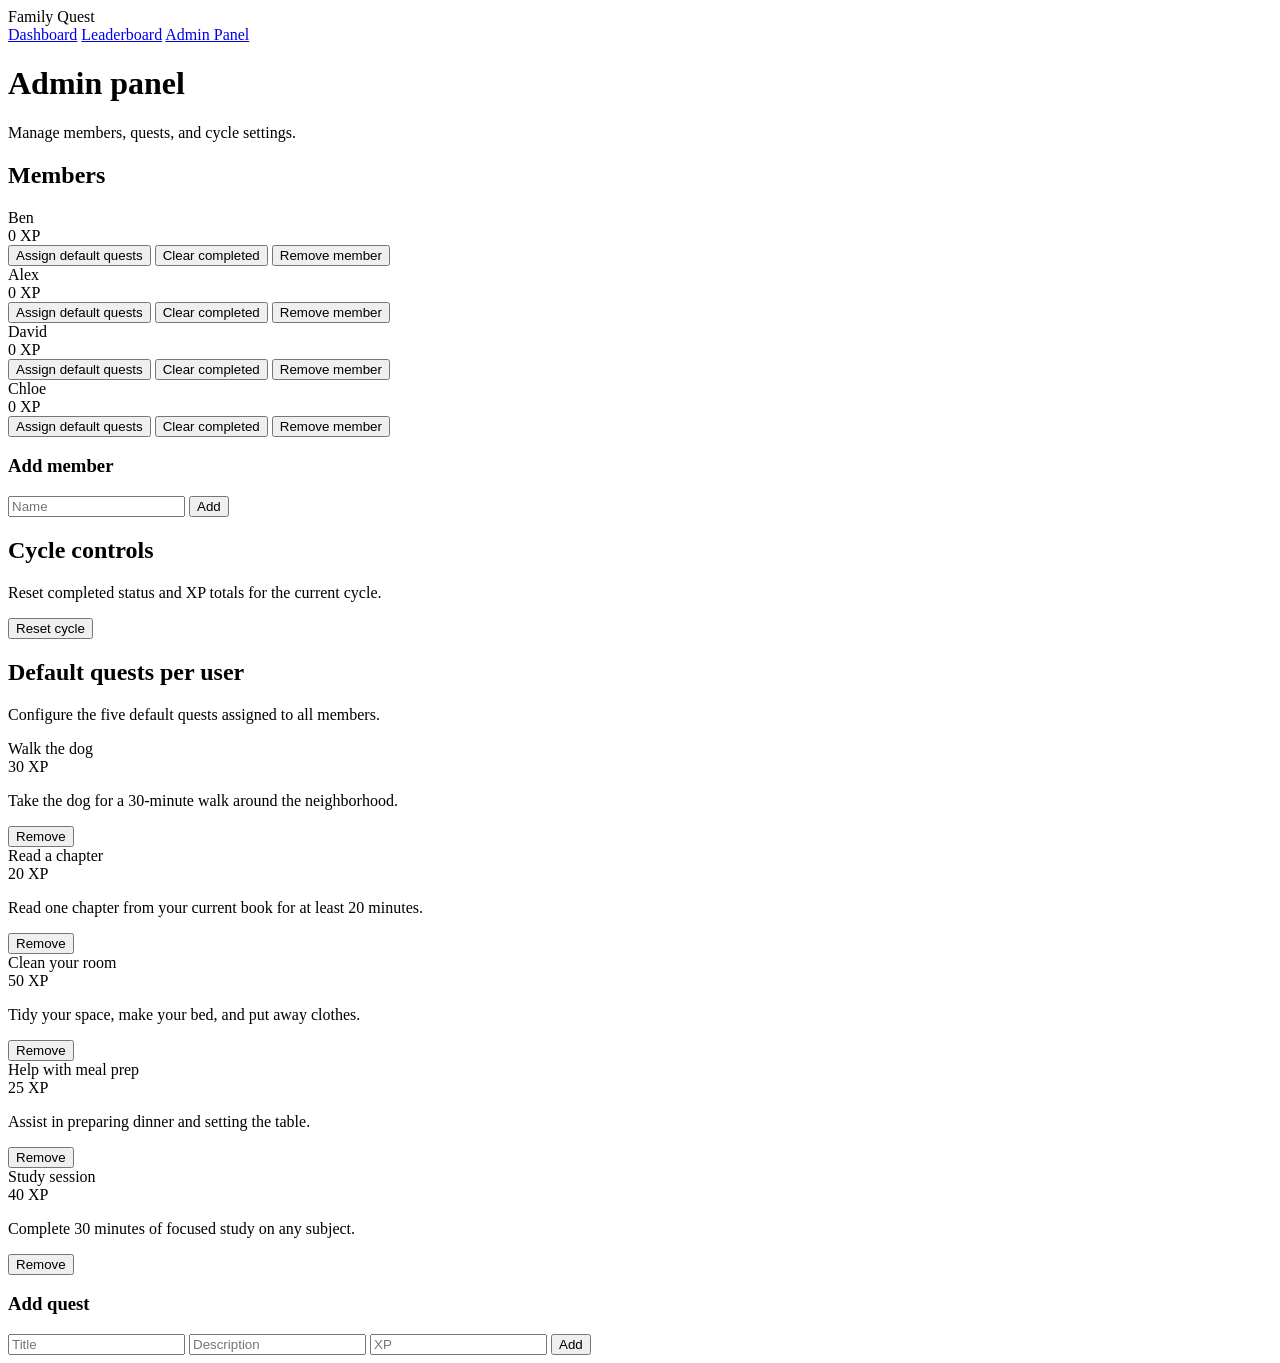
==== admin.html @ e38d441a "fixed extension" ====
<!DOCTYPE html>
<html lang="en">
<head>
  <meta charset="UTF-8" />
  <title>Family Quest — Admin Panel</title>
  <meta name="viewport" content="width=device-width, initial-scale=1" />
  <link href="styles.css" rel="stylesheet" />
  <script defer src="data.js"></script>
  <script defer src="app.js"></script>
</head>
<body>
  <div class="layout">
    <aside class="sidebar">
      <div class="brand">Family Quest</div>
      <nav>
        <a class="nav-link" href="./">Dashboard</a>
        <a class="nav-link" href="leaderboard.html">Leaderboard</a>
        <a class="nav-link active" href="admin.html">Admin Panel</a>
      </nav>
    </aside>

    <main class="content">
      <header class="header">
        <h1>Admin panel</h1>
        <p class="sub">Manage members, quests, and cycle settings.</p>
      </header>

      <section class="panel grid-2">
        <div>
          <h2>Members</h2>
          <div id="memberList" class="cards"></div>
          <div class="form">
            <h3>Add member</h3>
            <input id="newMemberName" type="text" placeholder="Name" />
            <button class="btn" id="addMemberBtn">Add</button>
          </div>
        </div>

        <div>
          <h2>Cycle controls</h2>
          <p class="sub">Reset completed status and XP totals for the current cycle.</p>
          <button class="btn danger" id="resetCycleBtn">Reset cycle</button>
        </div>
      </section>

      <section class="panel">
        <h2>Default quests per user</h2>
        <p class="sub">Configure the five default quests assigned to all members.</p>
        <div id="defaultQuestList" class="cards"></div>
        <div class="form">
          <h3>Add quest</h3>
          <input id="dqTitle" type="text" placeholder="Title" />
          <input id="dqDesc" type="text" placeholder="Description" />
          <input id="dqXP" type="number" placeholder="XP" />
          <button class="btn" id="addDefaultQuestBtn">Add</button>
        </div>
      </section>
    </main>
  </div>

  <template id="memberCardTemplate">
    <div class="card member">
      <div class="card-header">
        <div class="title"></div>
        <div class="xp-badge"></div>
      </div>
      <div class="actions">
        <button class="btn" data-action="assignDefaults">Assign default quests</button>
        <button class="btn" data-action="clearCompleted">Clear completed</button>
        <button class="btn danger" data-action="removeMember">Remove member</button>
      </div>
    </div>
  </template>

  <template id="defaultQuestTemplate">
    <div class="card quest small">
      <div class="card-header">
        <div class="title"></div>
        <div class="xp-badge"></div>
      </div>
      <p class="desc"></p>
      <div class="actions">
        <button class="btn danger" data-action="removeDefaultQuest">Remove</button>
      </div>
    </div>
  </template>

  <script>
    document.addEventListener('DOMContentLoaded', () => {
      window.FQ.initAdmin();
    });
  </script>
</body>
</html>
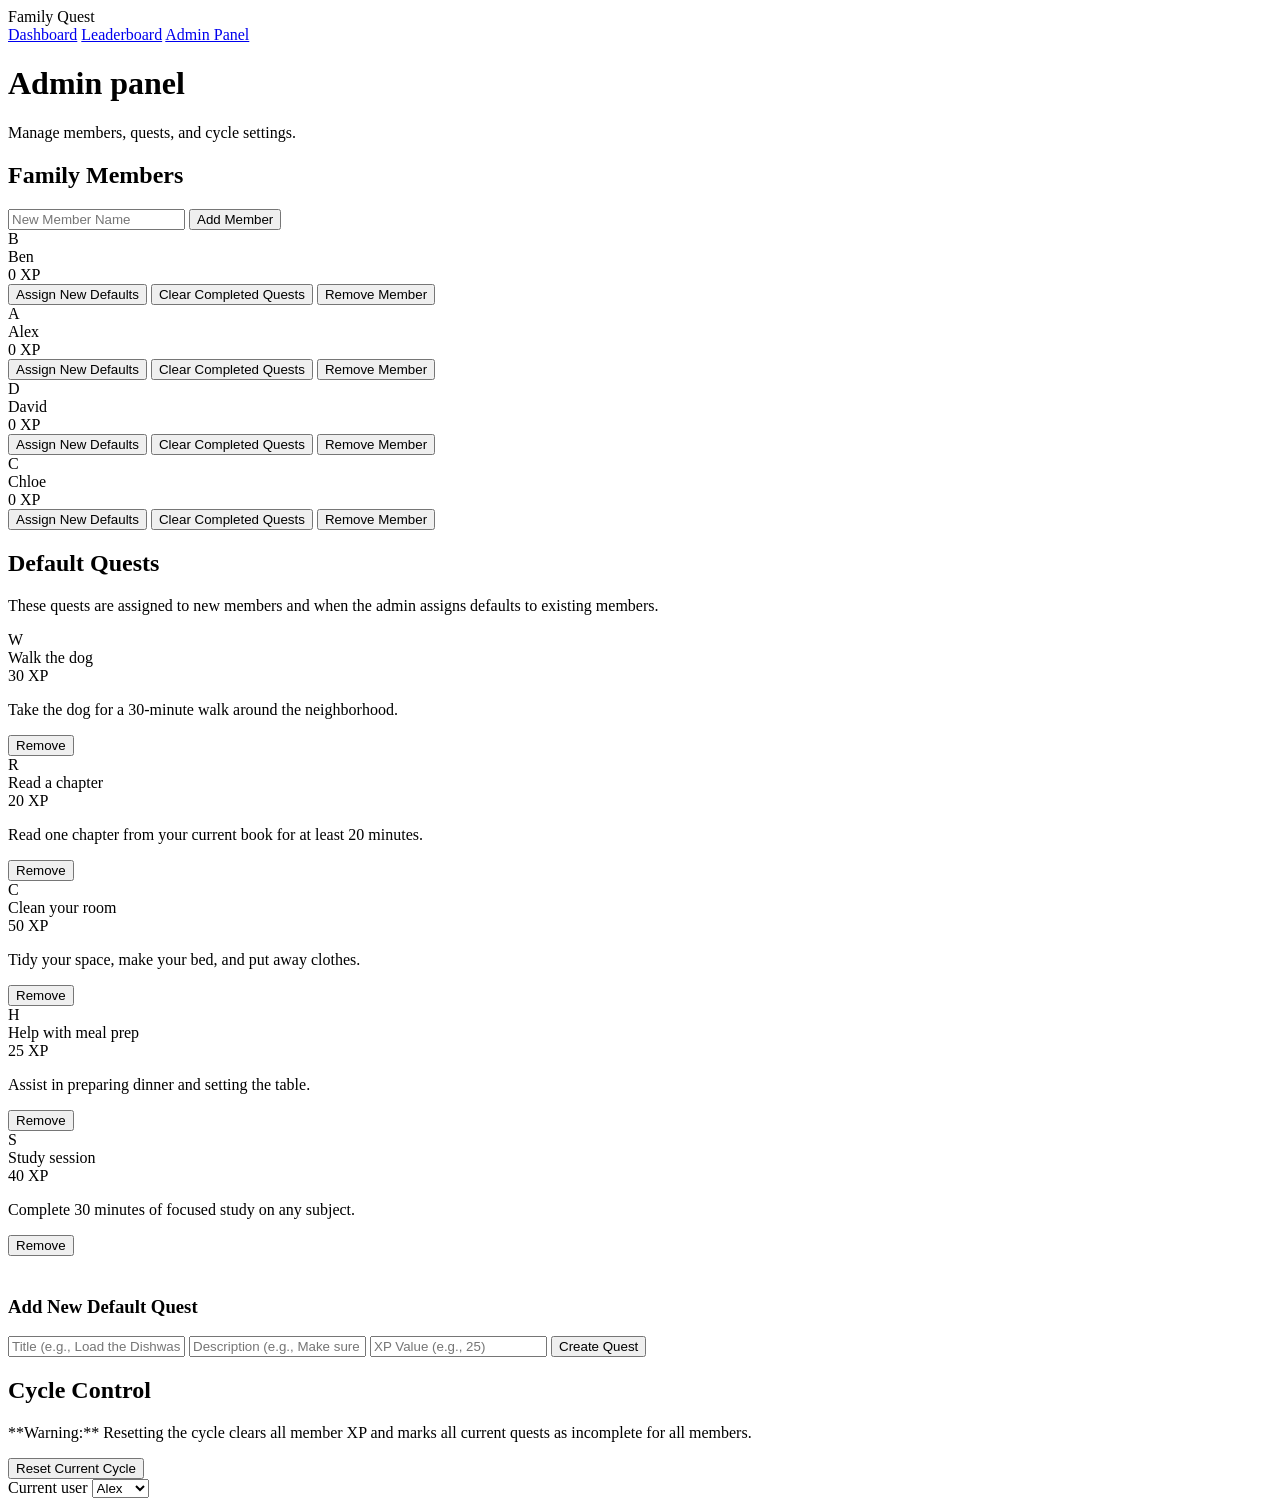
==== commit 0acea135: "dashboard look" ====
--- a/admin.html
+++ b/admin.html
@@ -5,6 +5,7 @@
   <title>Family Quest — Admin Panel</title>
   <meta name="viewport" content="width=device-width, initial-scale=1" />
   <link href="styles.css" rel="stylesheet" />
+  <link href="https://fonts.googleapis.com/css2?family=Inter:wght@400;600;700&display=swap" rel="stylesheet">
   <script defer src="data.js"></script>
   <script defer src="app.js"></script>
 </head>
@@ -25,49 +26,59 @@
         <p class="sub">Manage members, quests, and cycle settings.</p>
       </header>
 
-      <section class="panel grid-2">
-        <div>
-          <h2>Members</h2>
-          <div id="memberList" class="cards"></div>
-          <div class="form">
-            <h3>Add member</h3>
-            <input id="newMemberName" type="text" placeholder="Name" />
-            <button class="btn" id="addMemberBtn">Add</button>
+      <section class="panel">
+        <div class="header-with-action">
+          <h2>Family Members</h2>
+          <div class="form-group inline">
+            <input id="newMemberName" type="text" placeholder="New Member Name" />
+            <button class="btn success" id="addMemberBtn">Add Member</button>
           </div>
         </div>
-
-        <div>
-          <h2>Cycle controls</h2>
-          <p class="sub">Reset completed status and XP totals for the current cycle.</p>
-          <button class="btn danger" id="resetCycleBtn">Reset cycle</button>
-        </div>
+        
+        <div id="memberList" class="cards"></div>
       </section>
 
       <section class="panel">
-        <h2>Default quests per user</h2>
-        <p class="sub">Configure the five default quests assigned to all members.</p>
+        <h2>Default Quests</h2>
+        <p class="sub">These quests are assigned to new members and when the admin assigns defaults to existing members.</p>
         <div id="defaultQuestList" class="cards"></div>
-        <div class="form">
-          <h3>Add quest</h3>
-          <input id="dqTitle" type="text" placeholder="Title" />
-          <input id="dqDesc" type="text" placeholder="Description" />
-          <input id="dqXP" type="number" placeholder="XP" />
-          <button class="btn" id="addDefaultQuestBtn">Add</button>
+        <hr style="margin: 20px 0; border: none; border-top: 1px solid var(--soft);" />
+
+        <h3>Add New Default Quest</h3>
+        <div class="form-group">
+          <input id="dqTitle" type="text" placeholder="Title (e.g., Load the Dishwasher)" />
+          <input id="dqDesc" type="text" placeholder="Description (e.g., Make sure all dishes are clean and stored.)" />
+          <input id="dqXP" type="number" placeholder="XP Value (e.g., 25)" />
+          <button class="btn" id="addDefaultQuestBtn">Create Quest</button>
         </div>
       </section>
+      
+      <section class="panel" style="background-color: var(--highlight);">
+        <h2>Cycle Control</h2>
+        <p class="sub">**Warning:** Resetting the cycle clears all member XP and marks all current quests as incomplete for all members.</p>
+        <button class="btn danger" id="resetCycleBtn">Reset Current Cycle</button>
+      </section>
     </main>
+
+    <div class="user-switch-bottom">
+        <label for="userSelect">Current user</label>
+        <select id="userSelect"></select>
+    </div>
   </div>
 
   <template id="memberCardTemplate">
     <div class="card member">
       <div class="card-header">
-        <div class="title"></div>
-        <div class="xp-badge"></div>
+        <div class="member-avatar"></div> 
+        <div class="title-wrap">
+          <div class="title"></div>
+          <div class="xp-badge"></div>
+        </div>
       </div>
       <div class="actions">
-        <button class="btn" data-action="assignDefaults">Assign default quests</button>
-        <button class="btn" data-action="clearCompleted">Clear completed</button>
-        <button class="btn danger" data-action="removeMember">Remove member</button>
+        <button class="btn small" data-action="assignDefaults">Assign New Defaults</button>
+        <button class="btn small" data-action="clearCompleted">Clear Completed Quests</button>
+        <button class="btn small danger" data-action="removeMember">Remove Member</button>
       </div>
     </div>
   </template>
@@ -75,12 +86,15 @@
   <template id="defaultQuestTemplate">
     <div class="card quest small">
       <div class="card-header">
-        <div class="title"></div>
-        <div class="xp-badge"></div>
+        <div class="icon-placeholder"></div>
+        <div class="title-wrap">
+          <div class="title"></div>
+          <div class="xp-badge"></div>
+        </div>
       </div>
       <p class="desc"></p>
       <div class="actions">
-        <button class="btn danger" data-action="removeDefaultQuest">Remove</button>
+        <button class="btn danger small" data-action="removeDefaultQuest">Remove</button>
       </div>
     </div>
   </template>
@@ -88,7 +102,10 @@
   <script>
     document.addEventListener('DOMContentLoaded', () => {
       window.FQ.initAdmin();
+      // Init user select on Admin page as well
+      window.FQData.load(); // Ensure data is loaded
+      window.FQ.renderUserSelectWrapper(); // Renders the select for the admin page
     });
   </script>
 </body>
-</html>
+</html>
